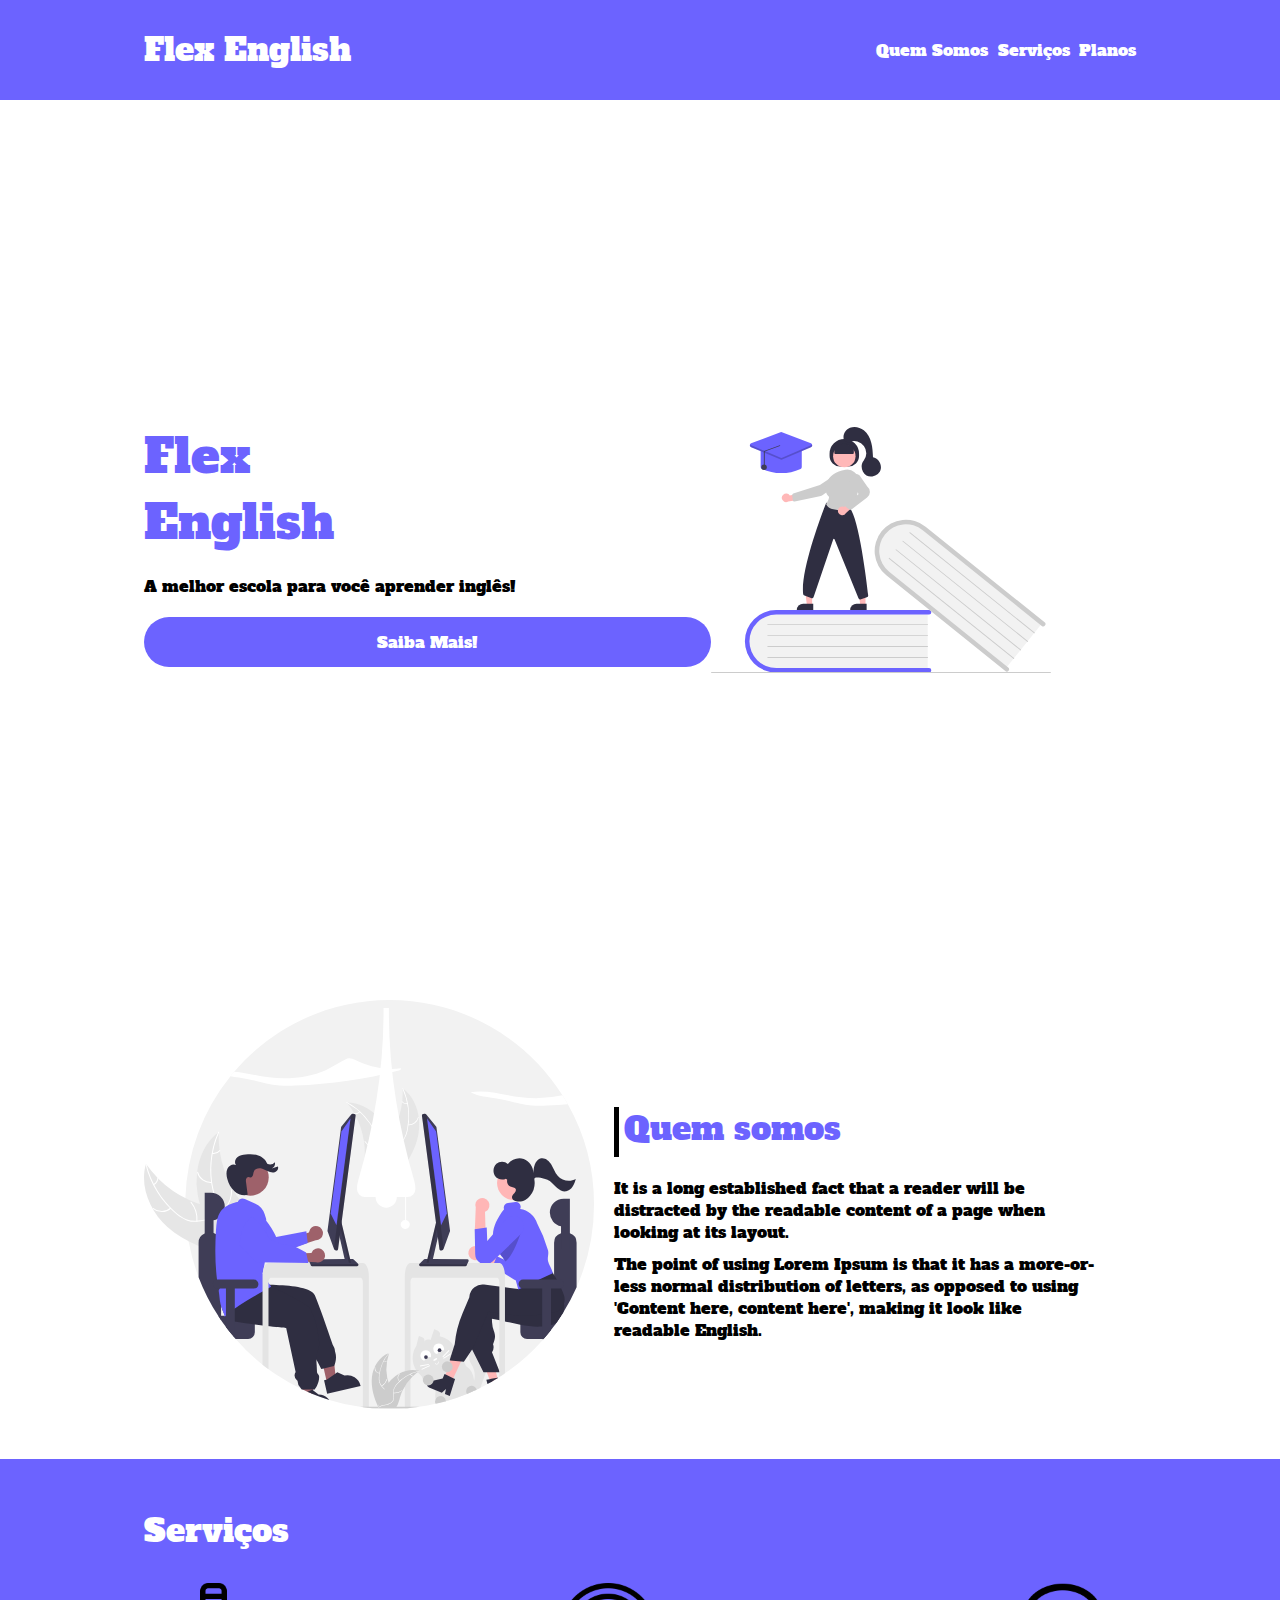
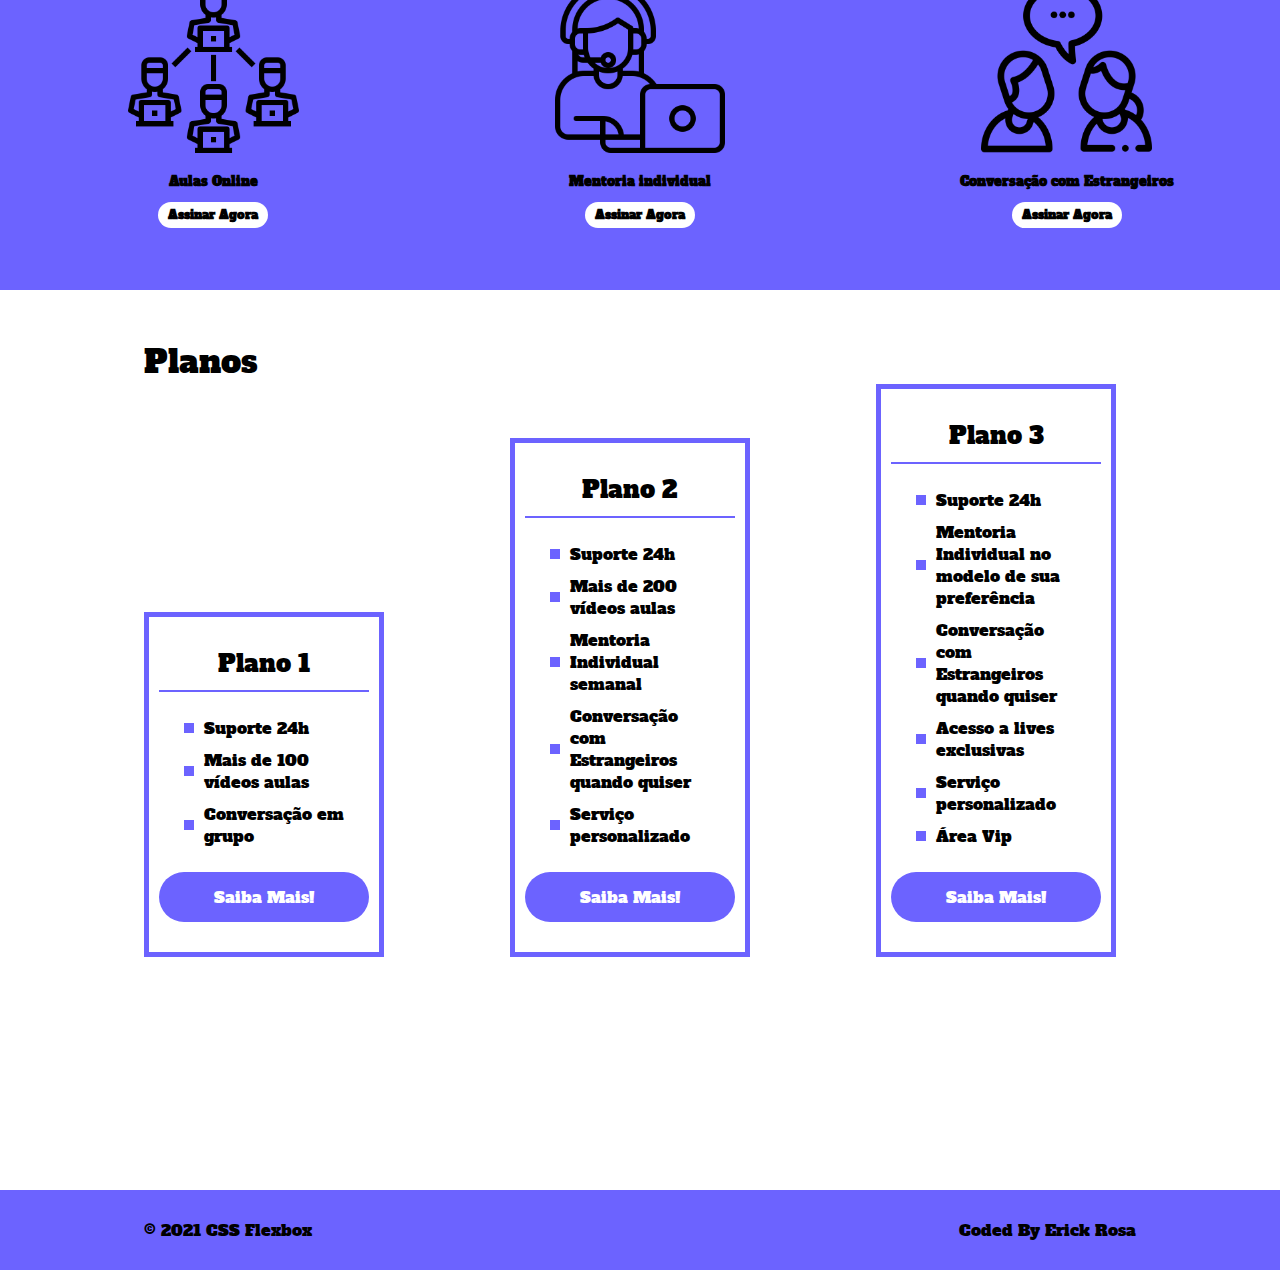
==== Projetos/Projeto FlexBox/index.html @ d28cf9cf "added exercises and a project" ====
<!DOCTYPE html>
<html lang="pt-br">
<head>
    <meta charset="UTF-8">
    <meta name="viewport" content="width=device-width, initial-scale=1.0">
    <title>Flex English</title>
    <link rel="stylesheet" href="style.css">
</head>
<body>
    <header>
        <div class="flex-container menu">
        <div><h1>Flex English</h1></div>
        <ul class="list-items">
            <li><a href="#quem-somos">Quem Somos</a></li>
            <li><a href="#servicos">Serviços</a></li>
            <li><a href="#planos">Planos</a></li>
        </ul>
            </div>
    </header>

    <div class="flex-container about">
        <div class="about-text">
            <h1>Flex <br>English</h1>
            <p>A melhor escola para você aprender inglês!</p>
            <a href="" class="btn">Saiba Mais!</a>
        </div>

        <div>
            <div><img src="./images/education.svg.svg" alt="banner de apresentação"></div>
        </div>
    </div>

    <div class="flex-container " id="quem-somos">
    
        <div>
            <h2>Quem somos</h2>
            <p>It is a long established fact that a reader will be distracted by the readable content of a page when looking at its layout. </p>
            <p>The point of using Lorem Ipsum is that it has a more-or-less normal distribution of letters, as opposed to using 'Content here, content here', making it look like readable English.</p>
        </div>

        <div>
            <img src="./images/working.svg.svg" alt="balcão de atendimento">
        </div>
    </div>

    <div class="container-externo">
        <div class="flex-container" id="servicos">
            <h2>Serviços</h2>
        </div>

        <div class="list-servicos">
            <div class="item-servico">
                <div><img src="./images/icon-2.png" alt="hospedagens"></div>
                <p>Aulas Online</p>
                <a href="#">Assinar Agora</a>
            </div>

            <div class="item-servico">
               <div><img src="./images/icon-1.png" alt="pacote de viagens"></div>
               <p>Mentoria individual</p>
               <a href="#">Assinar Agora</a>
            </div>

            <div class="item-servico">
                <div><img src="./images/icon-3.png" alt="roteiros personalizados"></div>
                <p>Conversação com Estrangeiros</p>
                <a href="#">Assinar Agora</a>
            </div>

        </div>
    </div>

    <div class="flex-container" id="planos">
        <div><h2>Planos</h2></div>
        
        <div class="list-planos">
        <div class="item-plano">
            <h3>Plano 1</h3>
            <ul>
                <li>Suporte 24h</li>
                <li>Mais de 100 vídeos aulas</li>
                <li>Conversação em grupo</li>
            </ul>
            <a href="#" class="btn">Saiba Mais!</a>
        </div>

        <div  class="item-plano">
            <h3>Plano 2</h3>
            <ul>
                <li>Suporte 24h</li>
                <li>Mais de 200 vídeos aulas</li>
                <li>Mentoria Individual semanal</li>
                <li>Conversação com Estrangeiros quando quiser</li>
                <li>Serviço personalizado</li>
            </ul>
            <a href="#" class="btn">Saiba Mais!</a>
        </div>

        <div  class="item-plano">
            <h3>Plano 3</h3>
            <ul>
                <li>Suporte 24h</li>
                <li>Mentoria Individual no modelo de sua preferência</li>
                <li>Conversação com Estrangeiros quando quiser</li>
                <li>Acesso a lives exclusivas</li>
                <li>Serviço personalizado</li>
                <li>Área Vip</li>
            </ul>
            <a href="#"class="btn" >Saiba Mais!</a>
        </div>
    </div>
</div>
    <footer>
        <div class="flex-container footer">
        <p>&copy; 2021 CSS Flexbox</p>
        <p>Coded By Erick Rosa</p>
    </div>
    </footer>
</body>
</html>
---- Projetos/Projeto FlexBox/style.css ----
@import url('https://fonts.googleapis.com/css2?family=Alfa+Slab+One&family=Lato&family=Open+Sans&family=Righteous&family=Roboto&display=swap');


* {
margin: 0;
padding: 0;
font-family: 'Alfa Slab One', sans-serif;
box-sizing: border-box;
font-weight: 100;
}

ul {
list-style: none;   
}

ul li a {
text-decoration: none;
}

div img {
display:block;
width: 80%;
}

.flex-container {
display:flex;
max-width: 992px;
margin:auto;
width: 100%;
min-width: 320px;



}

header {
background-color: #6C63FF;
height:100px;
display:flex;
align-items: center;
color: rgb(255, 255, 255);

}

header .list-items {
display:flex;
width: 100%;
max-width: 260px;
justify-content: space-between;
align-items: center;

}

.list-items li a {
color: rgb(255, 255, 255);
}

header .menu {
justify-content: space-between;

}

.about {
height: 100vh;
align-items: center;
justify-content:space-between;

}
.about .about-text h1 {
color:#6C63FF;
font-size: 3rem;
margin-bottom:20px;

}

.about .about-text p {
margin-bottom: 20px;

}

.about .about-text {
min-height: 200px;
width:100%;

}



.btn {
background-color: #6C63FF;
text-decoration: none;
color:#fff;
border-radius: 30px;
text-align: center;
display:block;
padding:5px;
height:50px;
line-height: 2.5;
margin: 10px 0 10px 0;
}

#quem-somos {
flex-direction: row-reverse;
align-items: center;
justify-content:space-between;
}

#quem-somos h2 {
font-size:32px;
color:#6C63FF;
display:flex;
margin-bottom: 20px;
margin-left: 20px;
}

#quem-somos h2::before {
content:"";
height:50px;
width: 5px;
background-color: #000;
margin-right: 5px;
position: relative;
}

#quem-somos p {
margin-bottom:10px;
width:90%;
margin-left: 20px;
}

#quem-somos img {
min-width: 450px;
width:80%;
margin-bottom: 50px;
}

.container-externo {
background-color: #6C63FF;
width: 100%;
}

#servicos {
flex-direction: column;
padding-top: 50px;
padding-bottom: 10px;
}

#servicos h2 {
color: #fff;
font-size:32px;
margin-bottom:20px;
}

.list-servicos {
display:flex;
justify-content: space-around;
padding-bottom: 50px;
}


.list-servicos .item-servico {
text-align: center;

}

.item-servico a {
width: 220px;
background-color:rgb(255, 255, 255);
border-radius:30px;
height:50px;
text-align:center;
line-height: 50px;
margin-top:20px;
line-height:50px;
padding:5px 10px;
text-decoration: none;
color:#000;
font-weight: 700;
font-size:12px;
}

.item-servico p {
font-weight: 700;
font-size:13px;
color:rgb(0, 0, 0);
margin-top:20px;
}

.item-servico img {
width:40%;
margin:auto;


}


#planos {
display:flex;
flex-direction:column;
min-height: 100vh;
padding-top:50px;
}

#planos h2 {
font-size: 32px;

}

.list-planos {
display:flex;
align-items: flex-end;
justify-content: space-between;
}

.item-plano {
flex:1;
border: 5px solid #6C63FF;
margin-right: 20px;
padding:10px;
max-width: 240px;

}

.item-plano .btn {
margin: auto;
margin-bottom: 20px;


}

.item-plano h3 {
font-size:24px;
display:flex;
flex-direction: column;
text-align: center;
margin-top:20px;

}

.item-plano h3::after{ 
content:'';

background-color:#6C63FF;
height: 2px;
margin: 10px 0 10px 0;

}

.item-plano ul {
padding: 10px 20px;
display: flex;
flex-direction: column;
margin-bottom: 10px;

}

.item-plano ul li{
display:flex;
flex-wrap:nowrap;
align-items:center;
padding:5px;

}

.item-plano ul li::before{
content:"";
width:10px;
height:10px;
background-color:#6C63FF;
margin-right: 10px;
flex-shrink: 0;

}

footer {
background-color:#6C63FF;
height:80px;
display: flex;
align-items:center;
}

footer .footer {
justify-content: space-between;


}
/* Mobile */
@media(max-width:992px) {
.flex-container {
flex-direction: column;

}


.about {
flex-direction: column-reverse;
height: 600px;


}

.about .about-text {
width: 100%;
}

.about img {
text-align: center;
margin-top: 100px;

}

#quem-somos {
flex-direction: column-reverse;
}

#quem-somos img {

min-width: 220px;
margin:auto;
width: 70%;
}

#quem-somos p {
margin-bottom:50px;

}
.list-servicos {
flex-direction: column;

}

.item-servico img {
width:40%;
margin: auto;

}

.list-planos {
flex-direction:column;
align-items:flex-start;
margin-bottom:20px;

}

.list-planos .item-plano {
max-width: 90%;
margin:auto;
width: 100%;
margin-bottom: 20px;
}

#planos h2 {
margin-bottom: 20px;


}



}
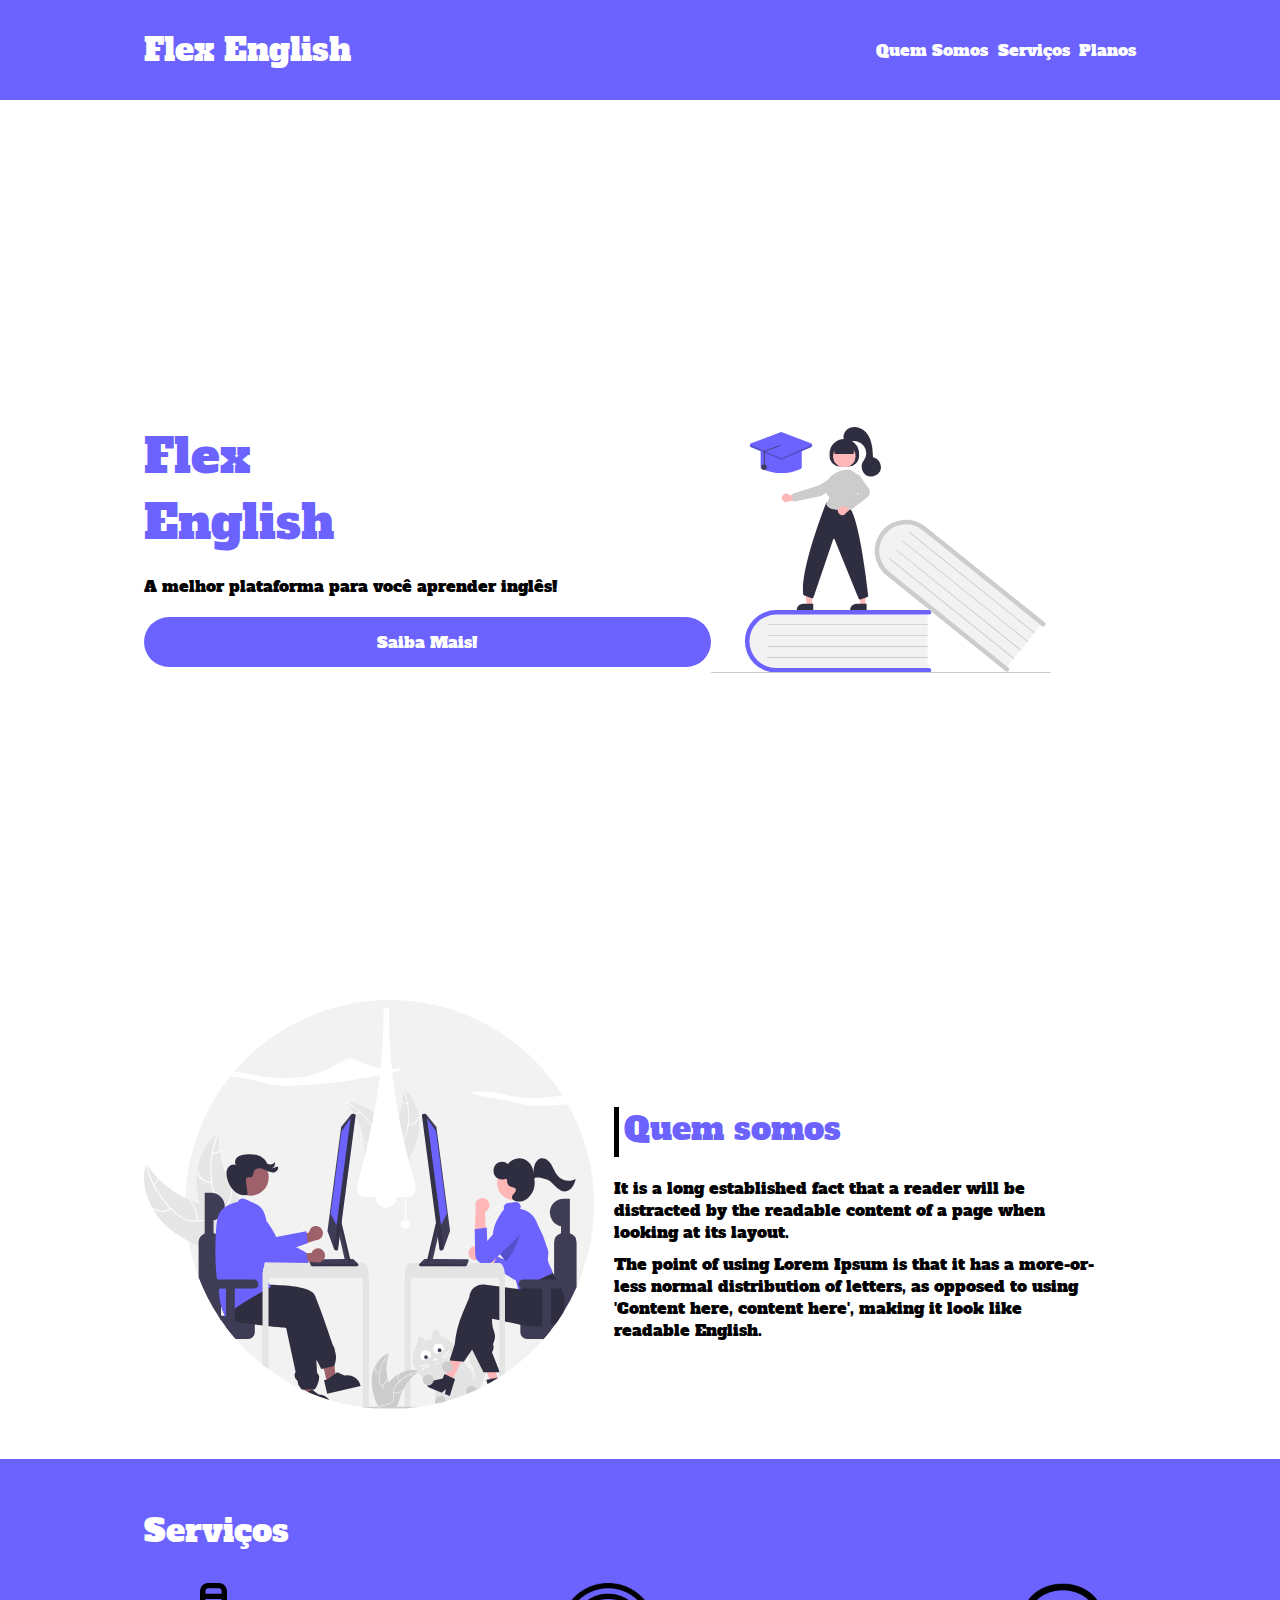
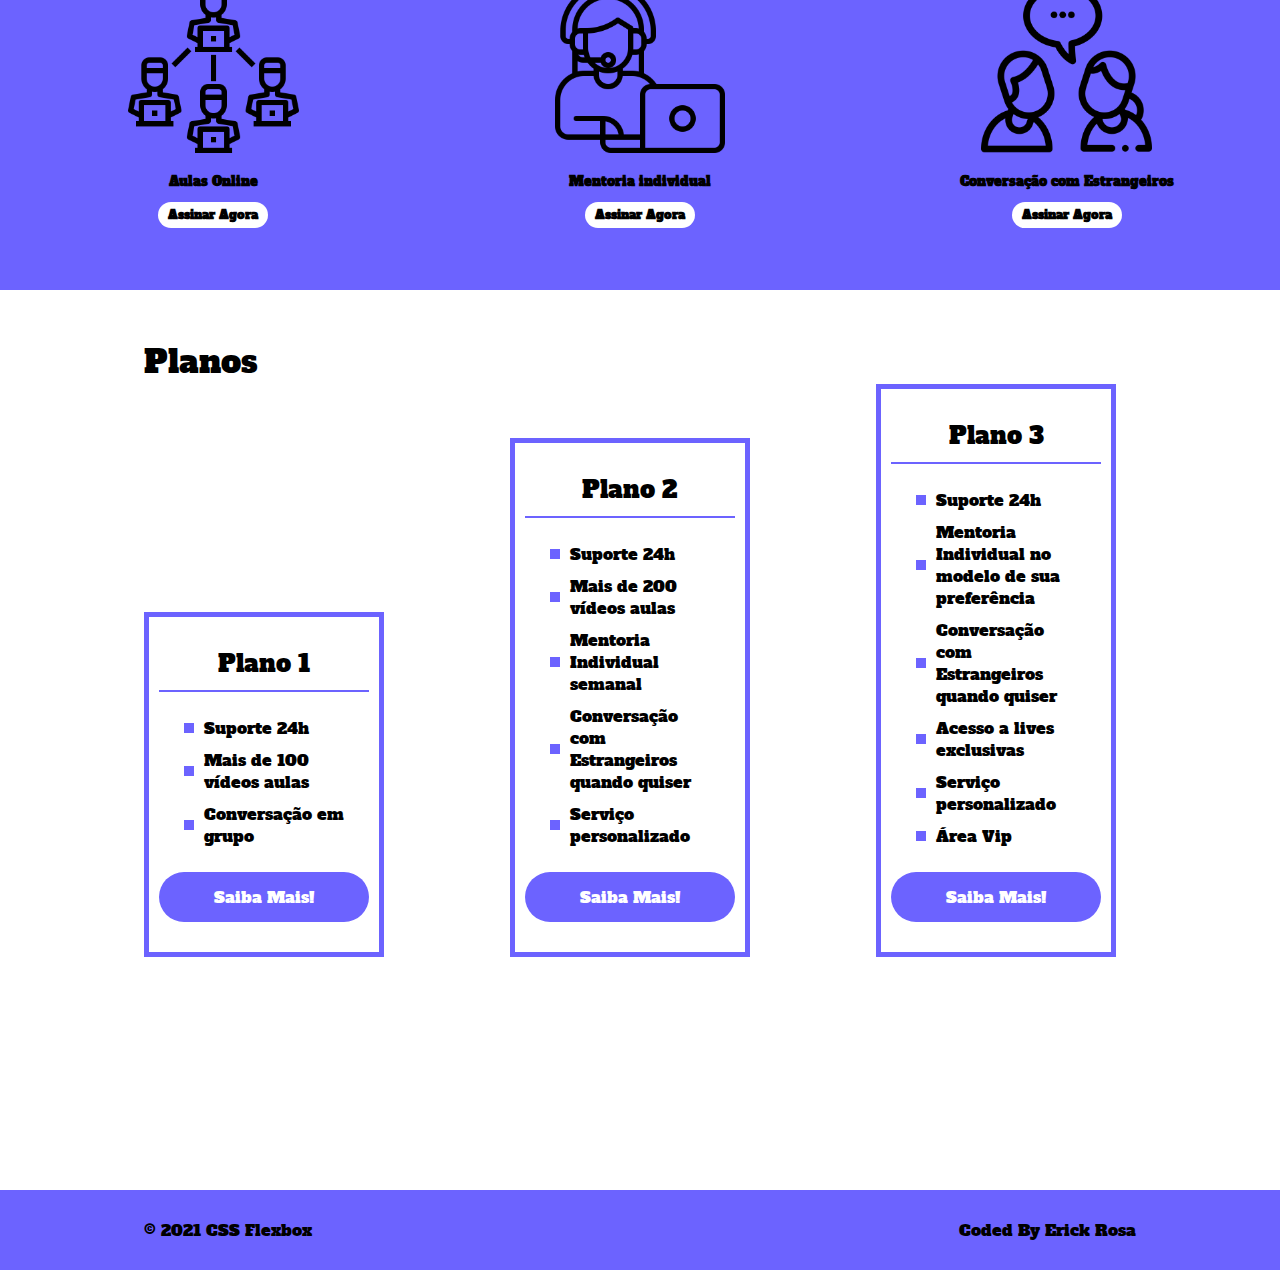
==== commit 8b5eecb6: "added HistoryFlix project" ====
--- a/Projetos/Projeto FlexBox/index.html
+++ b/Projetos/Projeto FlexBox/index.html
@@ -21,7 +21,7 @@
     <div class="flex-container about">
         <div class="about-text">
             <h1>Flex <br>English</h1>
-            <p>A melhor escola para você aprender inglês!</p>
+            <p>A melhor plataforma para você aprender inglês!</p>
             <a href="" class="btn">Saiba Mais!</a>
         </div>
 
